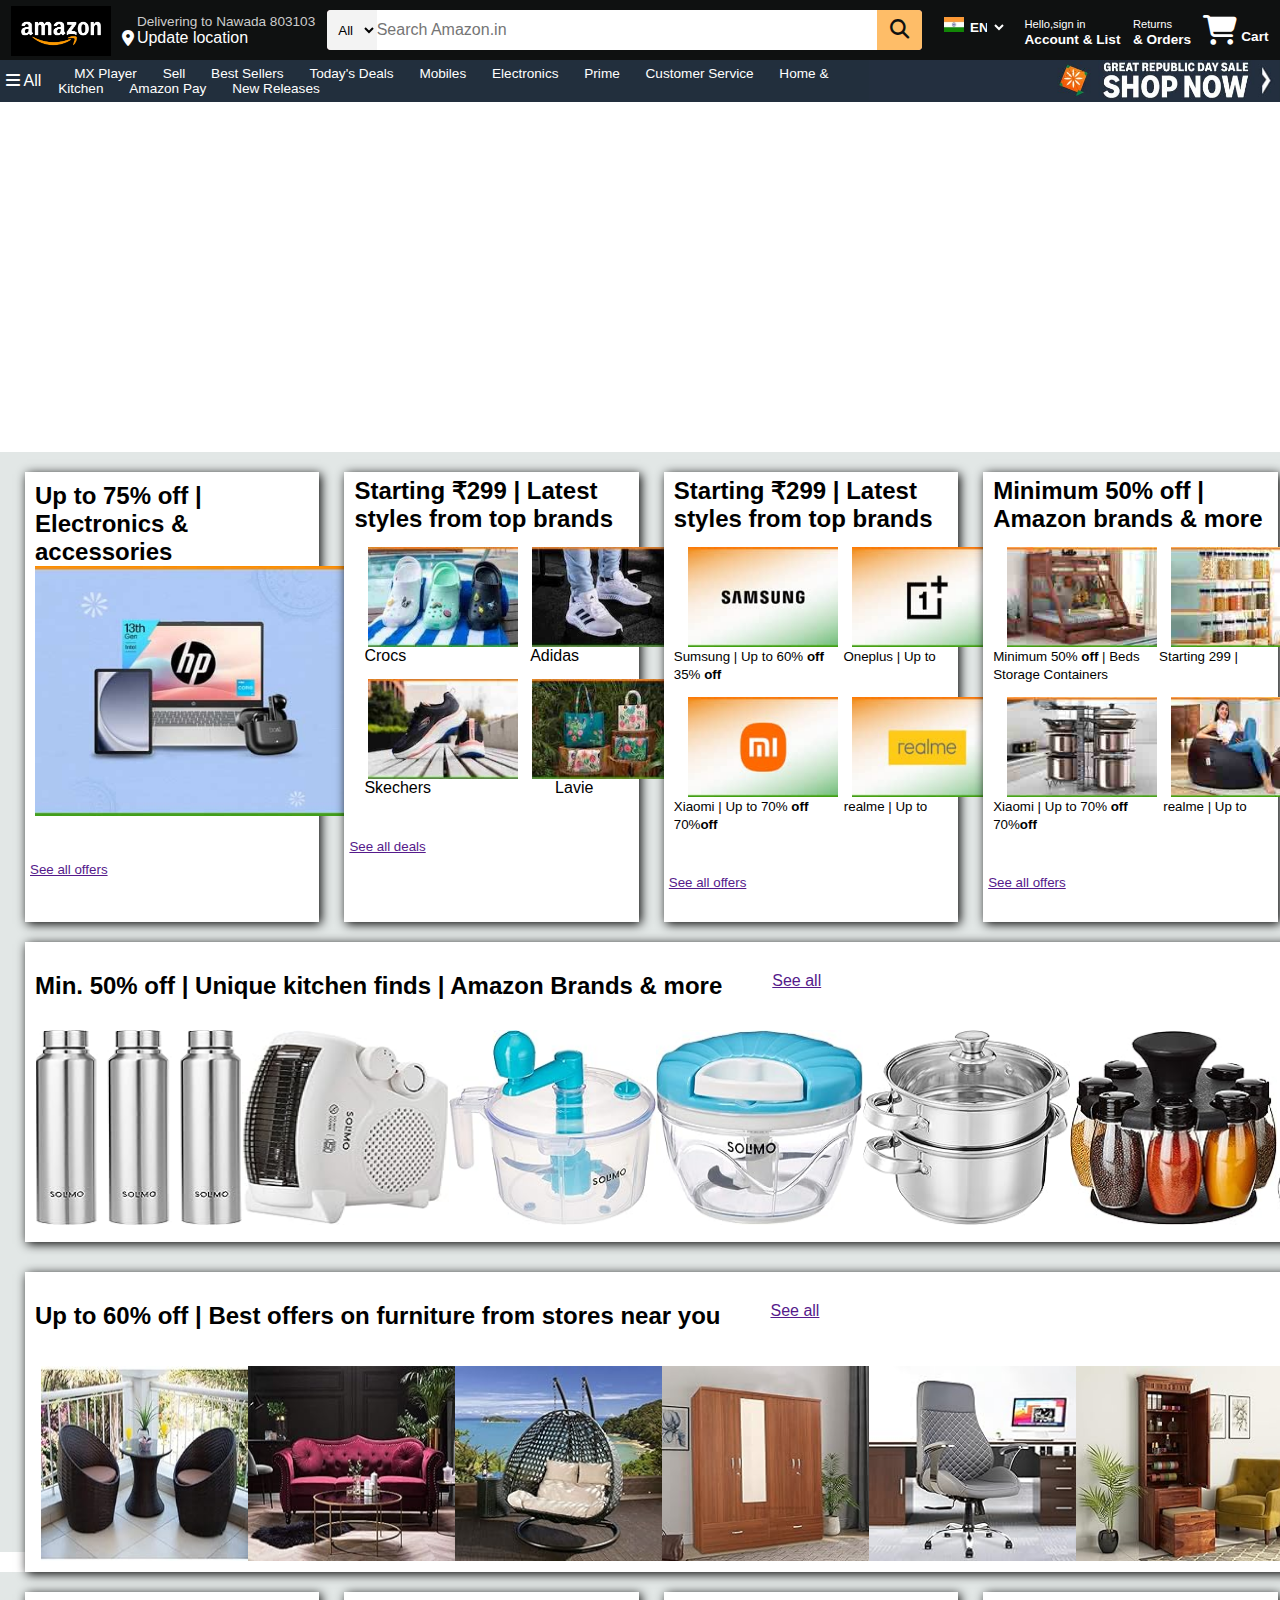
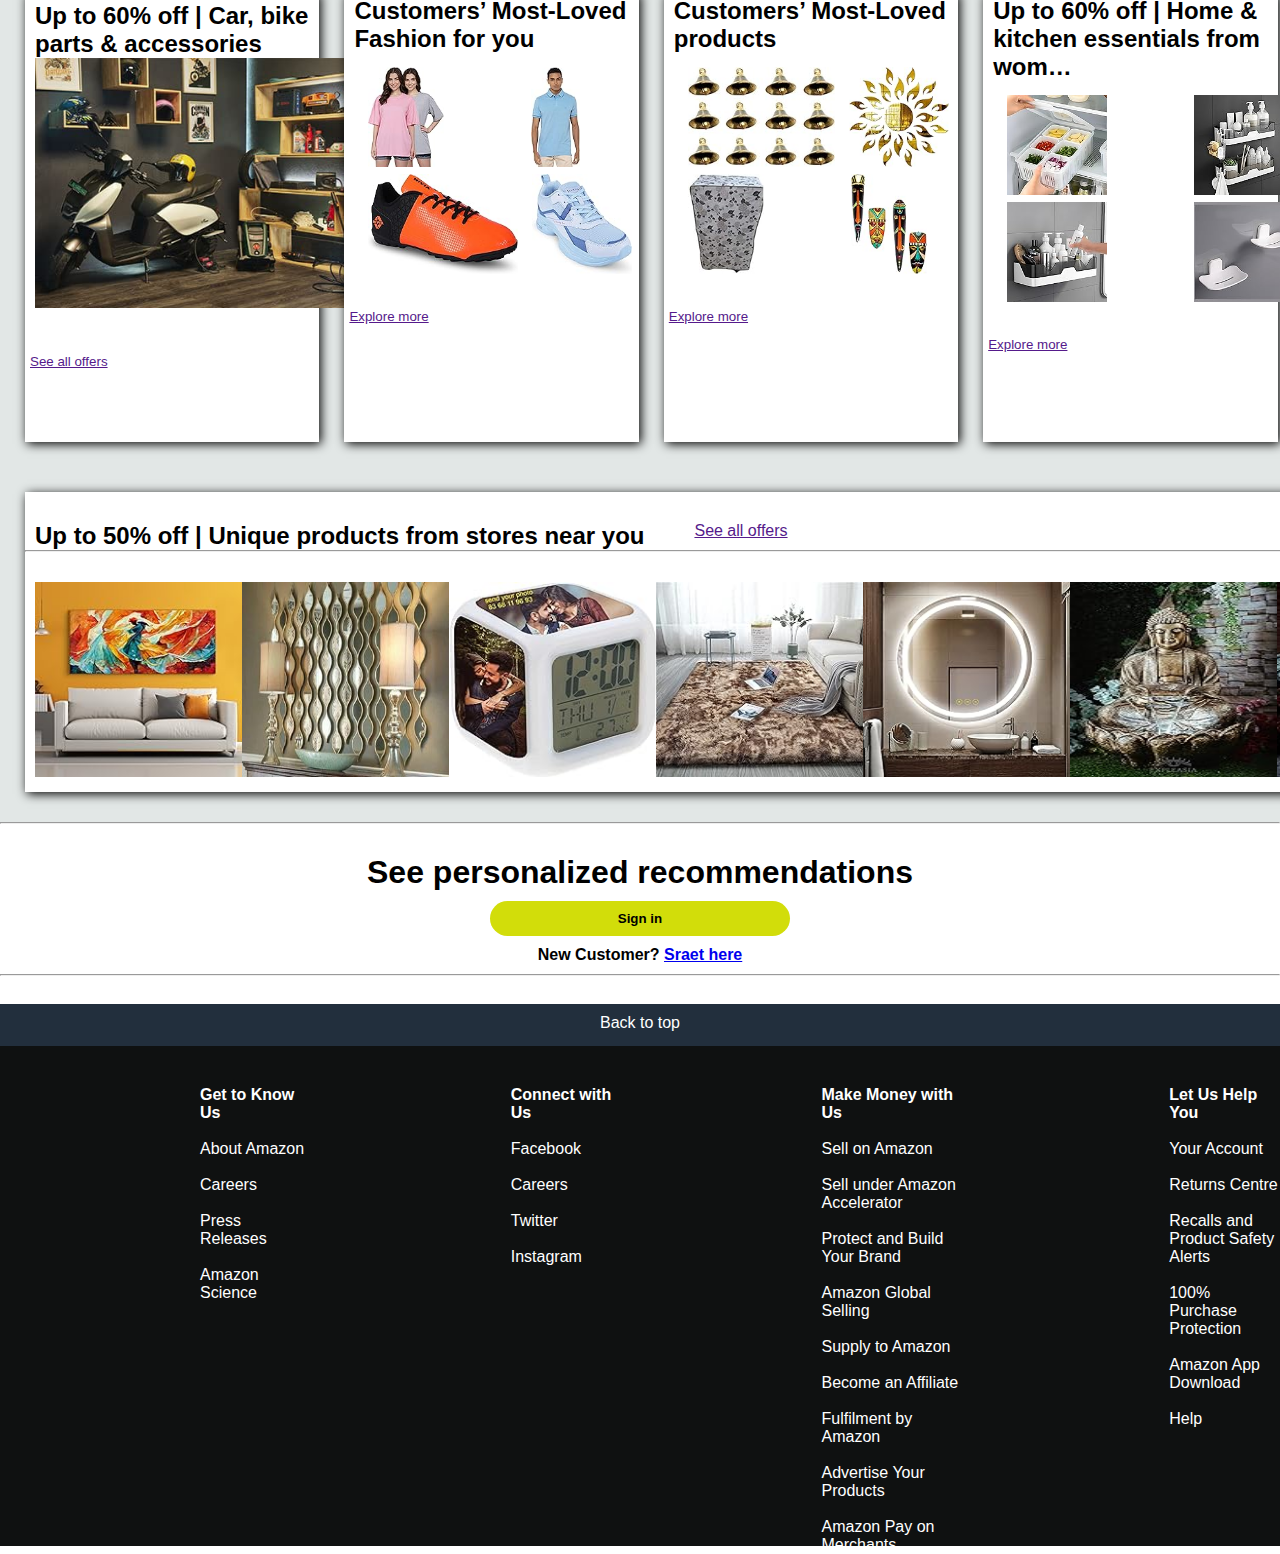
==== web.html @ bffc34e7 "first commit" ====
<!DOCTYPE html>
<html lang="en">
<head>
    <meta charset="UTF-8">
    <meta name="viewport" content="width=device-width, initial-scale=1.0">
    <link rel="stylesheet" href="https://cdnjs.cloudflare.com/ajax/libs/font-awesome/6.7.2/css/all.min.css">
    <title>Amazon</title>
    <style type="text/css">
         *{
            margin: 0;
            padding: 0;
            font-family: Arial;
            border: border-box;
         }
         .row1{
             height: 60px;
             background-color: #0f1111;
             color: white;
             display: flex;
             align-items: center;
             justify-content: space-evenly;
         }
         .flag{
            width: 20px;
            height: 15px;
            margin: 6px;
            margin-top: -0.8px;
         }
         .coll7{
            display: flex;
         }
         .coll1{
            height: 50px;
            width: 100px;
            text-align: right;
         }
         .img1{
            background-size: cover;
            height: 50px;
            width: 100px;
            text-align: left;
         }
         .border{
            border: 1.5px solid transparent;
         }
         .border:hover{
            border: 1.5px solid white;
         }
         .para1{
            color: #cccccc;
            font-size: 0.85rem;
            margin-left: 15px;
         }
         .para2{
            font-size: 1rem;
            margin-left: 3px;
        }
        .c2-r1{
            display: flex;
            align-items: center;
        }
        .coll3{
            display: flex;
            height: 620px;
            height: 40px;
            background-color: pink;
            border-radius: 4px;
            justify-content: space-evenly;
        }
        .coll3:hover{
            border: 2px solid orange;
        }
        .search-select{
            background-color: #f3f3f3;
            width: 50px;
            text-align: center;
            border-top-left-radius: 4px;
            border-bottom-left-radius: 4px;
            border: none;
        }
        .search-input{
            width: 500px;
            font-size: 1rem;
            border: none;
        }
        .search-icon{
            width: 45px;
            display: flex;
            justify-content: space-evenly;
            align-items: center;
            font-size: 1.2rem;
            background-color: #febd68;
            border-top-right-radius: 4px;
            border-bottom-right-radius: 4px;
            color: #0f1111;
        }
        span{
            font-size: 0.7rem;
        }
        .c4-r1{
            font-size: 0.85rem;
            font-weight: 700;
        }
        .coll6 i{
            font-size: 30px;
        }
        .coll6{
            font-size: 0.85rem;
            font-weight: 700;
        }
        .row2{
            height: 42px;
            background-color: #222f3d;
            display: flex;
            color: white;
            align-items: center;
            justify-content: space-evenly;
        }
        .row2-coll1{
            width: 40px;
        }
        .row2-coll2 p{
            display: inline;
            margin-left: 10px;
        }
        .row2-coll2{
            width: 70%;
            font-size: 0.85rem;
            margin-left: 10px;
        }
        .row2-coll3{
            font-size: 0.9rem;
            font-weight: 700;
        }
        .img3{
            height: 40px;
        }
        .border2{
            border: 1.5px solid transparent;
            padding: 5px;
         }
         .border2:hover{
            border: 1.5px solid white;
            padding: 5px;
         }
        .row3{
            overflow: hidden;
            position: relative;
            background-size: cover;
            height: 350px;
            background-repeat: no-repeat;
            animation: change 10s infinite ease-in-out;
        }
        @keyframes change{
            0%
            {
                background-image: url("photos/amazon2.jpg");
            }
            16%
            {
                background-image: url("photos/amazon3.jpg");
            }
            32%
            {
                background-image: url("photos/amazon4.jpg");
            }
            48%
            {
                background-image: url("photos/amazon5.jpg");
            }
            64%
            {
                background-image: url("photos/amazon6.jpg");
            }
            80%
            {
                background-image: url("photos/amazon7.jpg");
            }
            100%
            {
                background-image: url("photos/amazon8.jpg");
            }
            
        }
        .row4{
            
            height: 470px;
            display: flex;
            background-color: #e2e7e6;
        }
        .cards{
            width: 23%;
            height: 450px;
            background-color: white;
            box-shadow: 2px 2px 10px black;
            margin-top: 20px;
            margin-left: 25px;
        }
        .cards:hover{
            box-shadow: 2px 2px 10px green;
        }
        .r4-img{
           width: 100%;
           margin: 10px;
           border-top-right-radius: 5px;
           border-top-right-radius: 5px;
           
        }
        .r4-img1{
            width: 320px;
            height: 250px;
        }
        .r4-para1{
            margin: 40px;
            margin-left: 5px;
        }
        .r4-c2-img{
            margin: 5px;
            margin-left: 10px;
        }
        .r4-c2-img1{
            display: flex;
            margin: 7px;
            height: 100px;
            width: 150px;
        }
        .r4-para2{
            display: flex;
            margin-left: 10px;
        }
        .r4-pp{
            margin-left: 124px;
        }
        .small1{
            margin: 15px;
        }
        .small2{
            margin: 31px;
        }
        .sell{
            background-color:#0f1111;
            color: white;
            border: none;
            margin-left:-6px;
        }
        .row5{
            height: 400px;
            display: flex;
            background-color: #e2e7e6;
        }
        .cards2{
            width: 100%;
            height: 300px;
            background-color: white;
            box-shadow: 2px 2px 10px black;
            margin-top: 20px;
            margin-left: 25px;
        }
        .cards2:hover{
            box-shadow: 2px 2px 10px green;
        }
        .r5-c1{
            display:flex;
            margin-top: 30px;
            margin-left: 10px;
        }
        .r5-a{
            margin-left: 50px;
        }
        .r5-img{
            height: 195px;
            width: 207px;
        }
        .row6{
            height: 300px;
            display: flex;
            background-color: #e2e7e6;
            margin-top: -70px;
        }
        .row7{
            height: 500px;
            display: flex;
            background-color: #e2e7e6;
            margin-top: 20px;
        }
        .r7-c2-img1{
            margin-left: 80px;
            text-align: center;
        }
        .row8{
            height: 350px;
            display: flex;
            background-color: #e2e7e6;
            
        }
        .row9{
            height: 150px;
            background-color:white;
            text-align: center;
        }
        .row9 h1{
            margin-top: 30px;
        }
        .r9-button{
            background-color: rgb(210, 221, 10);
            color:black;
            font-weight: bold;
            padding: 10px;
            border: none;
            cursor: pointer;
            width: 300px;
            border-top-left-radius: 25px;
            border-top-right-radius: 25px;
            border-bottom-right-radius: 25px;
            border-bottom-left-radius: 25px;
            margin-top: 10px;
        }
        .r9-button:hover{
            background-color:darkorange;
        }
        .row9 p{
            margin-top: 10px;
        }
        .row10{
            height: 42px;
            background-color: #222f3d;
            color: white;
            text-align: center;
        }
        .r10-c1{
            padding: 10px;
        }
        .row11{
            height: 500px;
            background-color: #0f1111;
            color: white;
            display: flex;
            text-align: center;
        }
        .r11-c1{
            width:150px;
            text-align:left;
            margin-top: 40px;
            margin-left: 200px;
        }
        .r11-c2{
            width:200px;
            text-align:left;
            margin-top: 40px;
            margin-left: 200px;
        }
        
        
    </style>
</head>
<body>
    <header>
        <div class="row1">
            <div class="coll1">
                <img src="/photos/alogo.webp" class="img1 border">
            </div>
            <div class="coll2 border">
                <p class="para1">Delivering to Nawada 803103</p>
                <div class="c2-r1">
                    <i class="fa-solid fa-location-dot"></i>
                    <p class="para2">Update location</p>
                </div>
            </div>
            <div class="coll3">
                <select class="search-select border">
                    <option>All</option>
                </select>
                <input placeholder="Search Amazon.in" class="search-input">
                <div class="search-icon">
                    <i class="fa-solid fa-magnifying-glass"></i>
                </div>
            </div>
            <div class="coll7 border2">
                <div>
                    <img src="/photos/flag.jpg" class="flag">
                </div>
                <div>
                    <strong><small>EN</small></strong>
                    <select class="sell"></select>
                </div>
            </div>
            <div class="coll4 border">
                <p><span>Hello,sign in</span></p>
                <p class="c4-r1">Account & List</p>
            </div>
            <div class="coll5 border">
                <p><span>Returns</span></p>
                <p class="c4-r1">& Orders</p>
            </div>
            <div class="coll6 border">
                <i class="fa-solid fa-cart-shopping"></i>
                Cart
            </div>
        </div>
        <div class="row2">
            <div class="row2-coll1 border2">
                <i class="fa-solid fa-bars"></i>
                All
            </div>
            <div class="row2-coll2">
                <p class="border2">MX Player</p>
                <p class="border2">Sell</p>
                <p class="border2">Best Sellers</p>
                <p class="border2">Today's Deals</p>
                <p class="border2">Mobiles</p>
                <p class="border2">Electronics</p>
                <p class="border2">Prime</p>
                <p class="border2">Customer Service</p>
                <p class="border2">Home & Kitchen</p>
                <p class="border2">Amazon Pay</p>
                <p class="border2">New Releases</p>
            </div>
            <div class="row2-coll3 border">
                <img src= "/photos/amazon1.jpg" class="img3">
            </div>
        </div>
    </header>
    <div class="row3">
        
    </div>
    <div class="row4">
        <div class="cards">
            <div class="r4-img">
                <h2>Up to 75% off | Electronics & accessories</h2>
                <img src="/photos/amazon_h1.jpg" class="r4-img1">
            </div>
            <div class="r4-para1">
                <a href=""><small>See all offers</small></a>
            </div>
        </div>
        <div class="cards">
            <div class="r4-c2-img">
                <h2>Starting ₹299 | Latest styles from top brands</h2>
                <div class="r4-c2-img1">
                    <img src="/photos/amazon_h2.jpg" class="r4-c2-img1">
                    <img src="/photos/amazon_h3.jpg" class="r4-c2-img1">
                </div>
                <div class="r4-para2">
                    <p>Crocs</p>
                    <p class="r4-pp">Adidas</p>
                </div>
                <div class="r4-c2-img1">
                    <img src="/photos/amazon_h4.jpg" class="r4-c2-img1">
                    <img src="/photos/amazon_h10.jpg" class="r4-c2-img1">
                </div>
                <div class="r4-para2">
                    <p>Skechers</p>
                    <p class="r4-pp">Lavie</p>
                </div>
            </div>
            <div class="r4-para1">
                <a href=""><small>See all deals</small></a>
            </div>
        </div>
        <div class="cards">
            <div class="r4-c2-img">
                <h2>Starting ₹299 | Latest styles from top brands</h2>
                <div class="r4-c2-img1">
                    <img src="/photos/amazon_h6.jpg" class="r4-c2-img1">
                    <img src="/photos/amazon_h7.jpg" class="r4-c2-img1">
                </div>
                <div>
                    <small>Sumsung | Up to 60% <b>off</b></small>
                    <small class="small1">Oneplus | Up to 35% <b>off</b></small>
                </div>
                <div class="r4-c2-img1">
                    <img src="/photos/amazon_h8.jpg" class="r4-c2-img1">
                    <img src="/photos/amazon_h5.jpg" class="r4-c2-img1">
                </div>
                <div>
                    <small>Xiaomi | Up to 70% <b>off</b></small>
                    <small class="small2">realme | Up to 70%<b>off</b></small>
                </div>
            </div>
            <div class="r4-para1">
                <a href=""><small>See all offers</small></a>
            </div>
        </div>
        <div class="cards">
            <div class="r4-c2-img">
                <h2>Minimum 50% off | Amazon brands & more</h2>
                <div class="r4-c2-img1">
                <img src="/photos/amazon_h15.jpg" class="r4-c2-img1">
                <img src="/photos/amazon_h16.jpg" class="r4-c2-img1">
            </div>
            <div>
                <small>Minimum 50% <b>off</b> | Beds</small>
                <small class="small1">Starting 299 | Storage Containers</small>
            </div>
            <div class="r4-c2-img1">
                <img src="/photos/amazon_h17.jpg" class="r4-c2-img1">
                <img src="/photos/amazon_h18.jpg" class="r4-c2-img1">
            </div>
            <div>
                <small>Xiaomi | Up to 70% <b>off</b></small>
                <small class="small2">realme | Up to 70%<b>off</b></small>
            </div>
        </div>
        <div class="r4-para1">
            <a href=""><small>See all offers</small></a>
        </div>
    </div>
    </div>
    <div class="row5">
        <div class="cards2">
            <div class="r5-c1">
                <h2>Min. 50% off | Unique kitchen finds | Amazon Brands & more</h2> 
                <a href="" class="r5-a">See all</a>
            </div>
            <div class="r5-c1">
                <a href=""><img src="/photos/amazon_h19.jpg" class="r5-img"></a>
                <a href=""><img src="/photos/amazon_h20.jpg" class="r5-img"></a>
                <a href=""><img src="/photos/amazon_h21.jpg" class="r5-img"></a>
                <a href=""><img src="/photos/amazon_h22.jpg" class="r5-img"></a>
                <a href=""><img src="/photos/amazon_h23.jpg" class="r5-img"></a>
                <a href=""><img src="/photos/amazon_h24.jpg" class="r5-img"></a>
                <a href=""><img src="/photos/amazon_h25.jpg" class="r5-img"></a>
            </div>
        </div>
    </div>
    <div class="row6">
        <div class="cards2">
            <div class="r5-c1">
                <h2>Up to 60% off | Best offers on furniture from stores near you</h2> 
                <a href="" class="r5-a">See all</a>
            </div>
            <div class="r5-c1 border2">
                <a href=""><img src="/photos/amazon_h26.jpg" class="r5-img"></a>
                <a href=""><img src="/photos/amazon_h27.jpg" class="r5-img"></a>
                <a href=""><img src="/photos/amazon_h28.jpg" class="r5-img"></a>
                <a href=""><img src="/photos/amazon_h29.jpg" class="r5-img"></a>
                <a href=""><img src="/photos/amazon_h30.jpg" class="r5-img"></a>
                <a href=""><img src="/photos/amazon_h31.jpg" class="r5-img"></a>
                <a href=""><img src="/photos/amazon_h32.jpg" class="r5-img"></a>
            </div>
        </div>
    </div>
    <div class="row7">
        <div class="cards">
            <div class="r4-img">
                <h2>Up to 60% off | Car, bike parts & accessories</h2>
                <img src="/photos/amazon_h33.jpg" class="r4-img1">
            </div>
            <div class="r4-para1">
                <a href=""><small>See all offers</small></a>
            </div>
        </div>
        <div class="cards">
            <div class="r4-c2-img">
                <h2>Customers’ Most-Loved Fashion for you</h2>
                <div class="r4-c2-img1">
                    <img src="/photos/amazon_h34.jpg" class="r4-c2-img1">
                    <img src="/photos/amazon_h35.jpg" class="r4-c2-img1 r7-c2-img1">
                </div>
                <div class="r4-c2-img1">
                    <img src="/photos/amazon_h36.jpg" class="r4-c2-img1">
                    <img src="/photos/amazon_h37.jpg" class="r4-c2-img1">
                </div>
            </div>
            <div class="r4-para1">
                <a href=""><small>Explore more</small></a>
            </div>
        </div>
        <div class="cards">
            <div class="r4-c2-img">
                <h2>Customers’ Most-Loved products</h2>
                <div class="r4-c2-img1">
                    <img src="/photos/amazon_h42.jpg" class="r4-c2-img1">
                    <img src="/photos/amazon_h39.jpg" class="r4-c2-img1">
                </div>
                <div class="r4-c2-img1">
                    <img src="/photos/amazon_h40.jpg" class="r4-c2-img1">
                    <img src="/photos/amazon_h41.jpg" class="r4-c2-img1 r7-c2-img1">
                </div>
            </div>
            <div class="r4-para1">
                <a href=""><small>Explore more</small></a>
            </div>
        </div>
        <div class="cards">
            <div class="r4-c2-img">
                <h2>Up to 60% off | Home & kitchen essentials from wom…</h2>
                <div class="r4-c2-img1">
                <img src="/photos/amazon_h43.jpg" class="r4-c2-img1">
                <img src="/photos/amazon_h44.jpg" class="r4-c2-img1 r7-c2-img1">
            </div>
            <div class="r4-c2-img1">
                <img src="/photos/amazon_h45.jpg" class="r4-c2-img1">
                <img src="/photos/amazon_h46.jpg" class="r4-c2-img1 r7-c2-img1">
            </div>
        </div>
        <div class="r4-para1">
            <a href=""><small>Explore more</small></a>
        </div>
    </div>
    </div>
    <div class="row8">
        <div class="cards2">
            <div class="r5-c1">
                <h2>Up to 50% off | Unique products from stores near you</h2> 
                <a href="" class="r5-a">See all offers</a>
            </div><hr>
            <div class="r5-c1">
                <a href=""><img src="/photos/amazon_h47.jpg" class="r5-img"></a>
                <a href=""><img src="/photos/amazon_h48.jpg" class="r5-img"></a>
                <a href=""><img src="/photos/amazon_h49.jpg" class="r5-img"></a>
                <a href=""><img src="/photos/amazon_h50.jpg" class="r5-img"></a>
                <a href=""><img src="/photos/amazon_h51.jpg" class="r5-img"></a>
                <a href=""><img src="/photos/amazon_h52.jpg" class="r5-img"></a>
                <a href=""><img src="/photos/amazon_h53.jpg" class="r5-img"></a>
            </div>
        </div>
    </div>
    <hr>
    <div class="row9">
       <h1>See personalized recommendations</h1>
       <h2><a href="/index.html" title="click here"><button type="submit" class="r9-button">Sign in</button></a></h2>
       <p><strong>New Customer? <a href="/log-in.html" title="click here">Sraet here</a></strong></p><hr style="margin-top: 10px;">
    </div>
    <div class="row10">
        <div class="r10-c1">Back to top</div>
    </div>
    <div class="row11">
        <div class="r11-c1">
            <p><strong>Get to Know Us</strong><br><br> About Amazon <br><br>Careers <br><br>Press Releases <br><br>Amazon Science </p>
        </div>
        <div class="r11-c1">
            <p><strong>Connect with Us</strong><br><br>Facebook<br><br>Careers <br><br>Twitter<br><br>Instagram </p>
        </div>
        <div class="r11-c2">
            <p><strong>Make Money with Us</strong><br><br>Sell on Amazon<br><br>Sell under Amazon Accelerator<br><br>Protect and Build Your Brand<br><br>
                Amazon Global Selling <br><br>Supply to Amazon <br><br>Become an Affiliate <br><br> Fulfilment by Amazon <br><br>Advertise Your Products <br><br>
                Amazon Pay on Merchants
            </p>
        </div>
        <div class="r11-c1">
            <p><strong>Let Us Help You</strong> <br><br>Your Account <br><br>Returns Centre<br><br>Recalls and Product Safety Alerts <br><br> 100% Purchase Protection<br><br>
               Amazon App Download <br><br> Help </p>
        </div>
    </div>
</body>
</html>
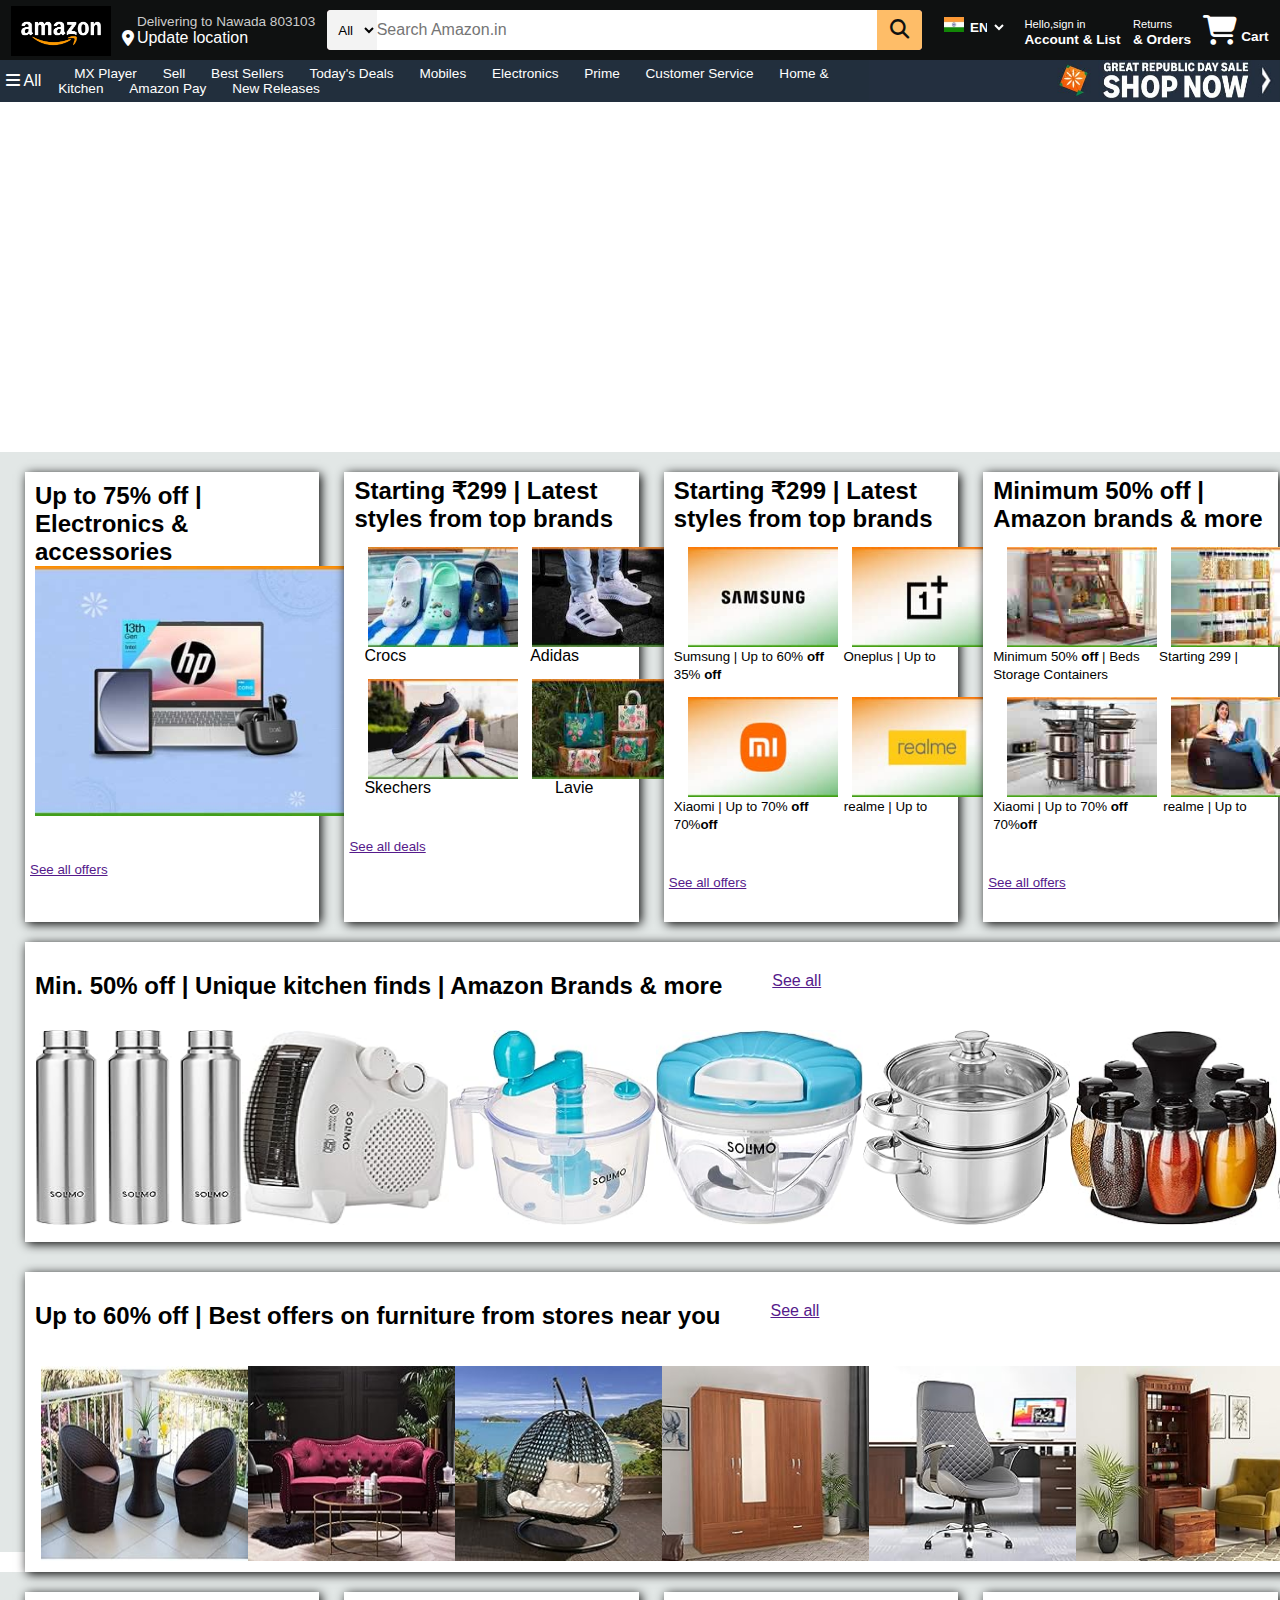
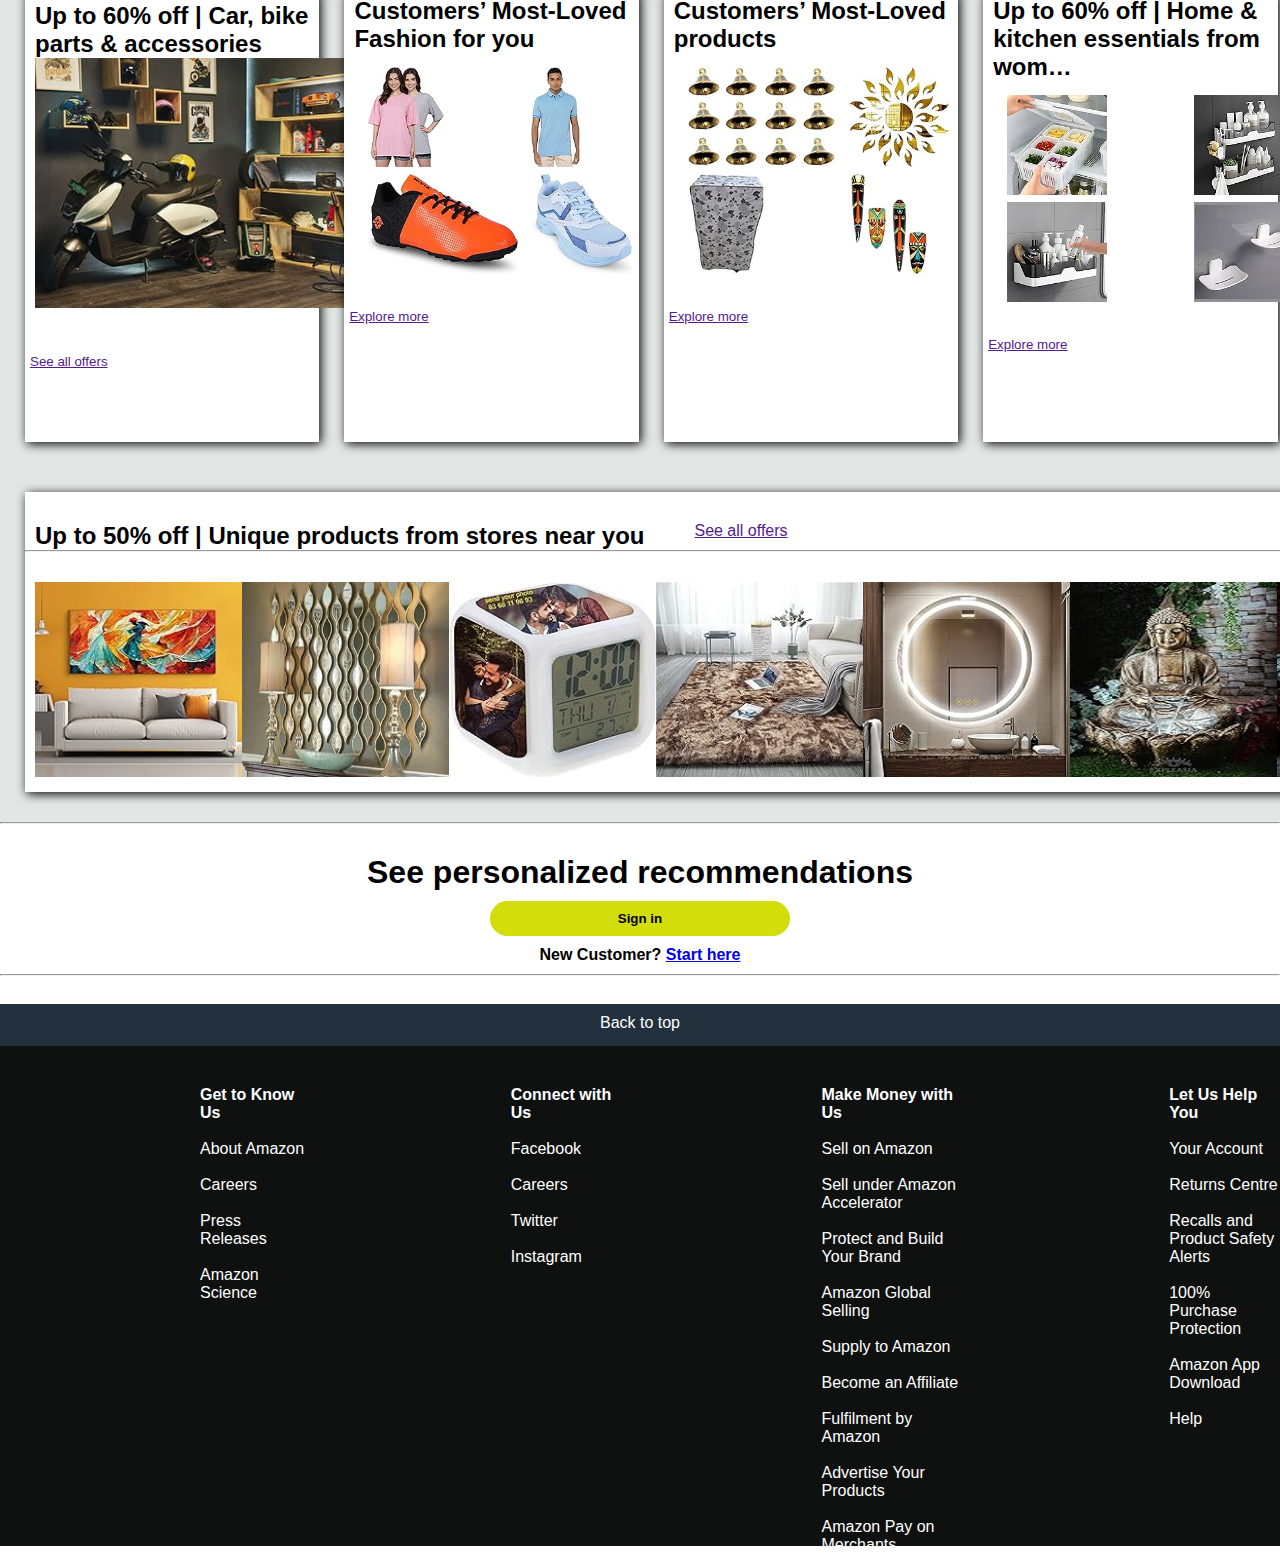
==== commit 49633043: "solve typing mistake" ====
--- a/web.html
+++ b/web.html
@@ -620,7 +620,7 @@
     <div class="row9">
        <h1>See personalized recommendations</h1>
        <h2><a href="/index.html" title="click here"><button type="submit" class="r9-button">Sign in</button></a></h2>
-       <p><strong>New Customer? <a href="/log-in.html" title="click here">Sraet here</a></strong></p><hr style="margin-top: 10px;">
+       <p><strong>New Customer? <a href="/log-in.html" title="click here">Start here</a></strong></p><hr style="margin-top: 10px;">
     </div>
     <div class="row10">
         <div class="r10-c1">Back to top</div>
